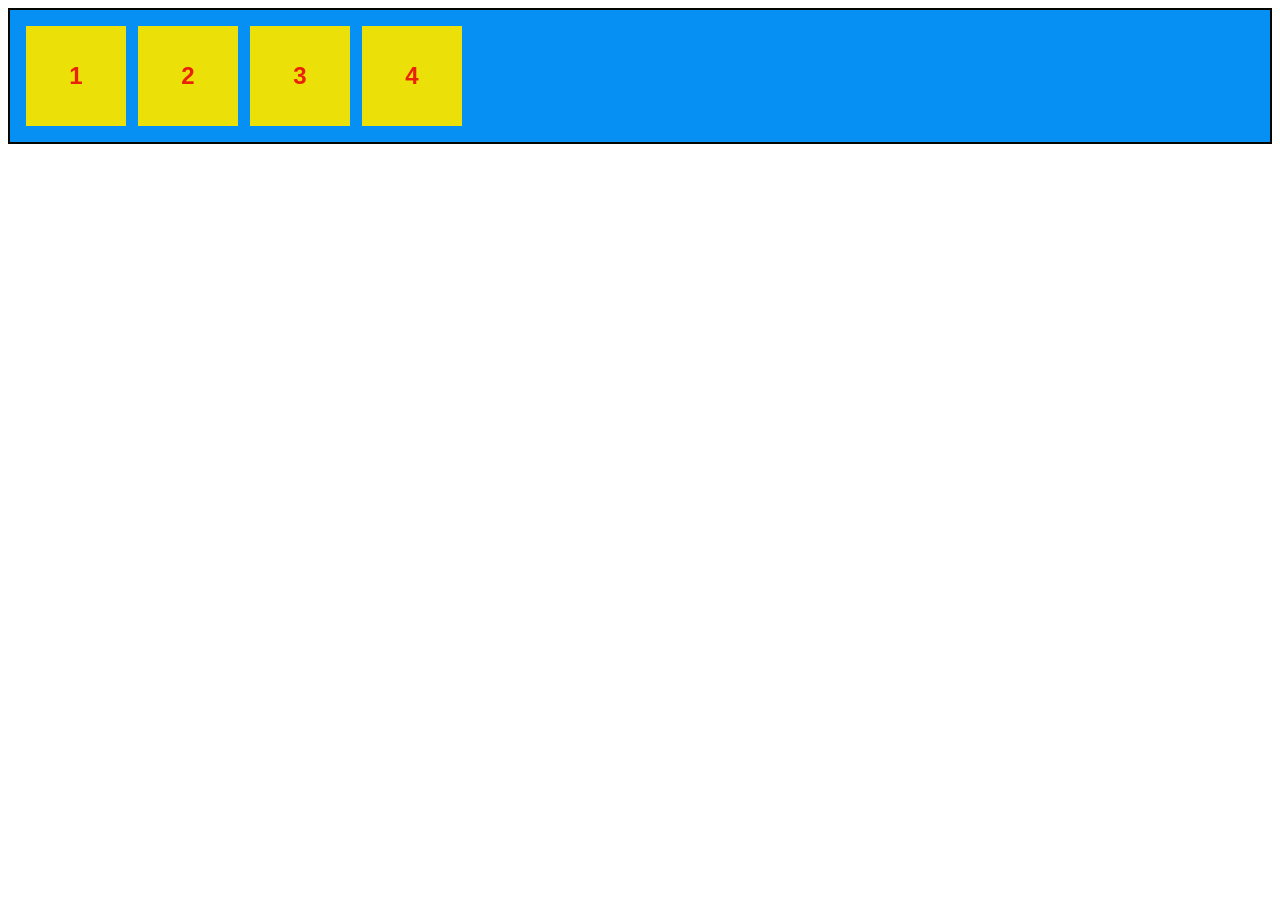
==== css/flex/flex.html @ 81ce6002 "Add CSS flex and table exercises Co-authored-by: Copilot <223556219+Copilot@users.noreply.github.com" ====
<!DOCTYPE html>
<html lang="en">
<head>
	<meta charset="UTF-8">
	<meta name="viewport" content="width=device-width, initial-scale=1.0">
	<title>Four Flexbox Boxes</title>
	 <link rel="stylesheet" href="flex.css">
</head>
<body>
	<div class="container" ; >
		<div class="box">1</div>
		<div class="box">2</div>
		<div class="box">3</div>
		<div class="box">4</div>
	</div>
</body>
</html>
---- css/flex/flex.css ----
.container {
			display: flex;
			gap: 12px;
			padding: 16px;
			border: 2px solid #040600;
            background-color: rgb(6, 144, 244);
		}

		.box {
			display: flex;
			align-items: center;
			justify-content: center;
			width: 100px;
			height: 100px;
			background-color: rgb(235, 224, 8);
			color: rgb(233, 33, 7);
			font: bold 24px Arial, sans-serif;
		}
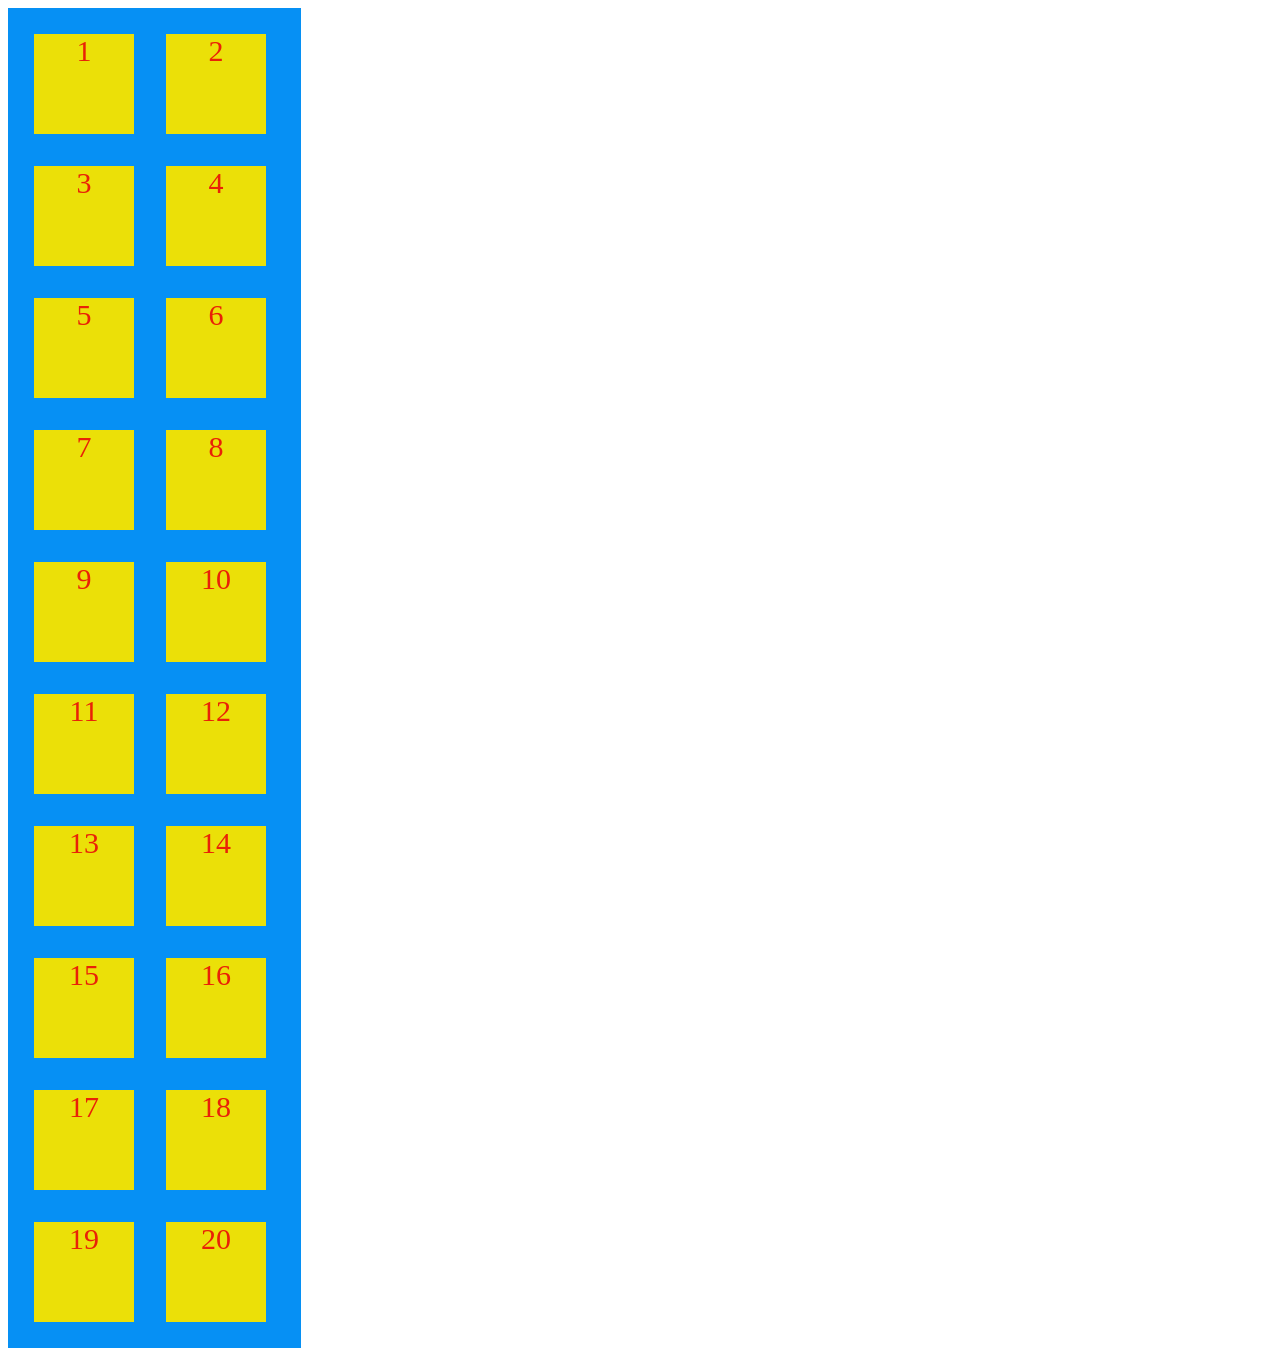
==== commit 5bda958a: "Add flex wrap" ====
--- a/css/flex/flex.html
+++ b/css/flex/flex.html
@@ -12,6 +12,23 @@
 		<div class="box">2</div>
 		<div class="box">3</div>
 		<div class="box">4</div>
+        <div class="box">5</div>
+        <div class="box">6</div>
+        <div class="box">7</div>
+        <div class="box">8</div>
+        <div class="box">9</div>
+        <div class="box">10</div>
+        <div class="box">11</div>
+        <div class="box">12</div>
+        <div class="box">13</div>
+        <div class="box">14</div>
+        <div class="box">15</div>
+        <div class="box">16</div>
+        <div class="box">17</div>
+        <div class="box">18</div>
+        <div class="box">19</div>
+        <div class="box">20</div>
+         
 	</div>
 </body>
 </html>
--- a/css/flex/flex.css
+++ b/css/flex/flex.css
@@ -1,18 +1,21 @@
 .container {
-			display: flex;
-			gap: 12px;
-			padding: 16px;
-			border: 2px solid #040600;
-            background-color: rgb(6, 144, 244);
-		}
-
+    display: flex;
+    flex-direction: row;
+    gap: 12px;
+    padding: 16px;
+    
+    width: 261px;
+    flex-wrap: wrap;
+    background-color: rgb(6, 144, 244);
+}
 		.box {
-			display: flex;
-			align-items: center;
-			justify-content: center;
-			width: 100px;
-			height: 100px;
-			background-color: rgb(235, 224, 8);
-			color: rgb(233, 33, 7);
-			font: bold 24px Arial, sans-serif;
-		}+    display: flex;
+    width: 100px;
+    margin: 10px;
+    height: 100px;
+    text-align: center;
+    font-size: 30px;
+    flex-direction: column;
+    background-color: rgb(235, 224, 8);
+    color: rgb(233, 33, 7);
+}
